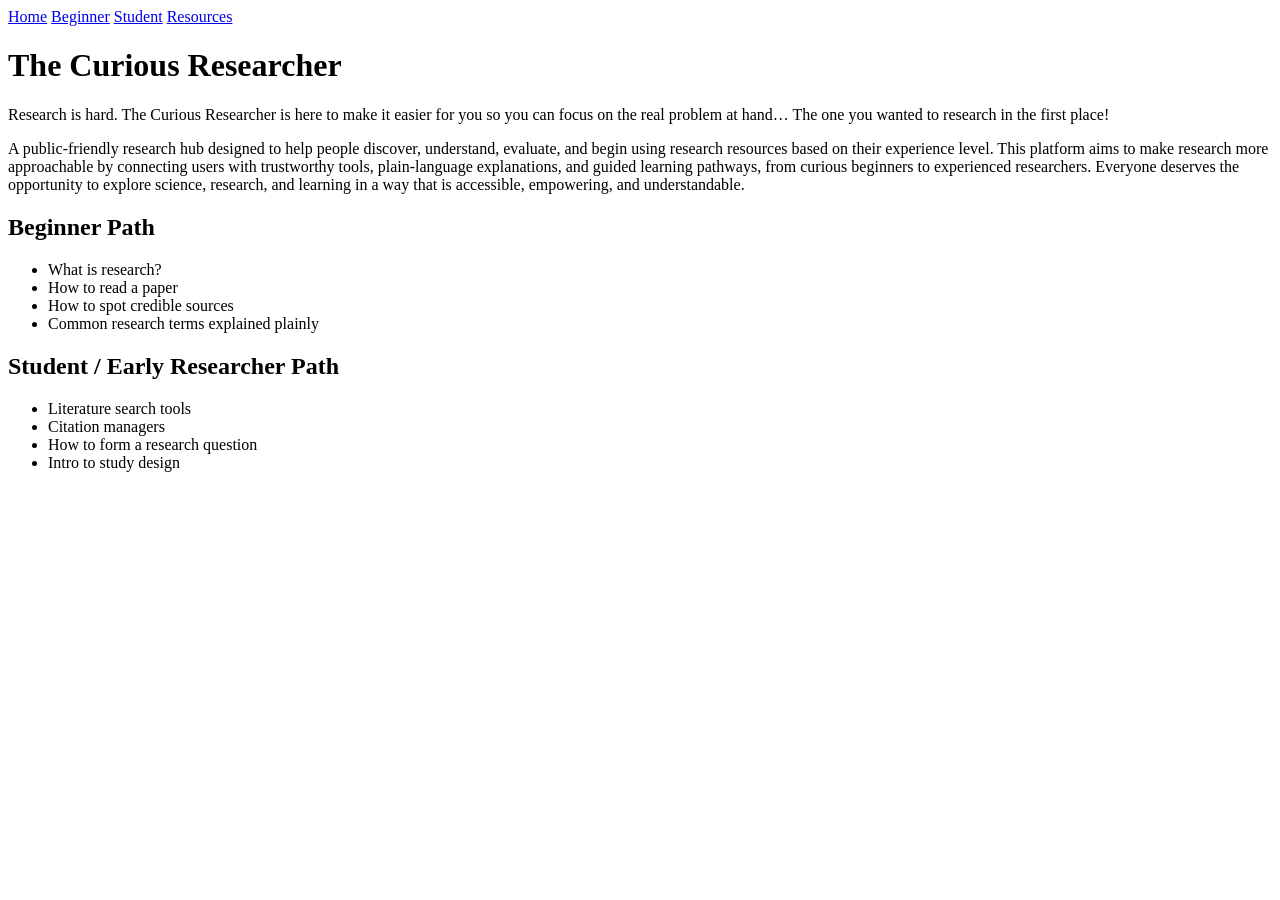
==== index.html @ f753f2ce "Create index.html Add homepage structure and introductory content" ====
<!DOCTYPE html>
<html lang="en">
<head>
    <meta charset="UTF-8">
    <meta name="viewport" content="width=device-width, initial-scale=1.0">
    <title>Research Starter Hub</title>
    <link rel="stylesheet" href="styles.css">
</head>
<body>
<nav>
    <a href="#">Home</a>
    <a href="#">Beginner</a>
    <a href="#">Student</a>
    <a href="#">Resources</a>
</nav>
    <header>
        <h1>The Curious Researcher</h1>
        <p>
          Research is hard. The Curious Researcher is here to make it easier for you so you can 
          focus on the real problem at hand… 
          The one you wanted to research in the first place!
        </p>
      <p>
        A public-friendly research hub designed to help people discover, understand, evaluate, and 
        begin using research resources based on their experience level. This platform aims to make research 
        more approachable by connecting users with trustworthy tools, plain-language explanations, and guided 
        learning pathways, from curious beginners to experienced researchers. Everyone deserves the 
        opportunity to explore science, research, and learning in a way that is 
        accessible, empowering, and understandable.
      </p>
    </header>

    <main>

        <section>
            <h2>Beginner Path</h2>

            <ul>
                <li>What is research?</li>
                <li>How to read a paper</li>
                <li>How to spot credible sources</li>
                <li>Common research terms explained plainly</li>
            </ul>
        </section>

        <section>
            <h2>Student / Early Researcher Path</h2>

            <ul>
                <li>Literature search tools</li>
                <li>Citation managers</li>
                <li>How to form a research question</li>
                <li>Intro to study design</li>
            </ul>
        </section>

    </main>

</body>
</html>
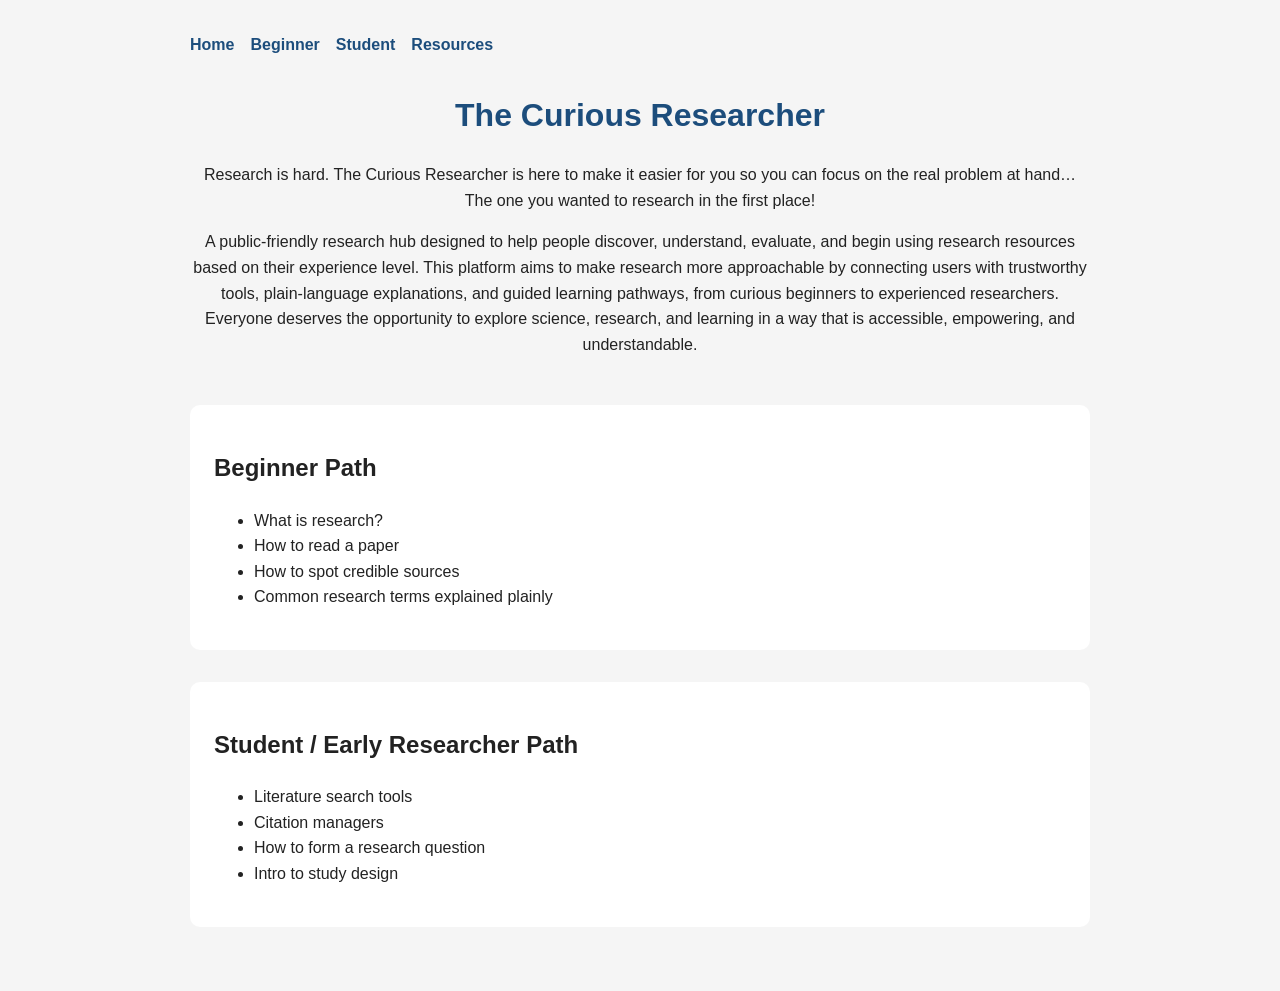
==== commit 9d103c8e: "Update index.html Add beginner page" ====
--- a/index.html
+++ b/index.html
@@ -9,7 +9,7 @@
 <body>
 <nav>
     <a href="#">Home</a>
-    <a href="#">Beginner</a>
+    <a href="beginner.html">Beginner</a>
     <a href="#">Student</a>
     <a href="#">Resources</a>
 </nav>
--- a/styles.css
+++ b/styles.css
@@ -0,0 +1,39 @@
+body {
+    font-family: Arial, sans-serif;
+    max-width: 900px;
+    margin: auto;
+    padding: 2rem;
+    line-height: 1.6;
+    background-color: #f5f5f5;
+    color: #222;
+}
+
+header {
+    text-align: center;
+    margin-bottom: 3rem;
+}
+
+section {
+    background: white;
+    padding: 1.5rem;
+    margin-bottom: 2rem;
+    border-radius: 10px;
+}
+
+h1 {
+    color: #1c4d7c;
+}
+
+/* ADD THIS BELOW */
+
+nav {
+    display: flex;
+    gap: 1rem;
+    margin-bottom: 2rem;
+}
+
+nav a {
+    text-decoration: none;
+    color: #1c4d7c;
+    font-weight: bold;
+}
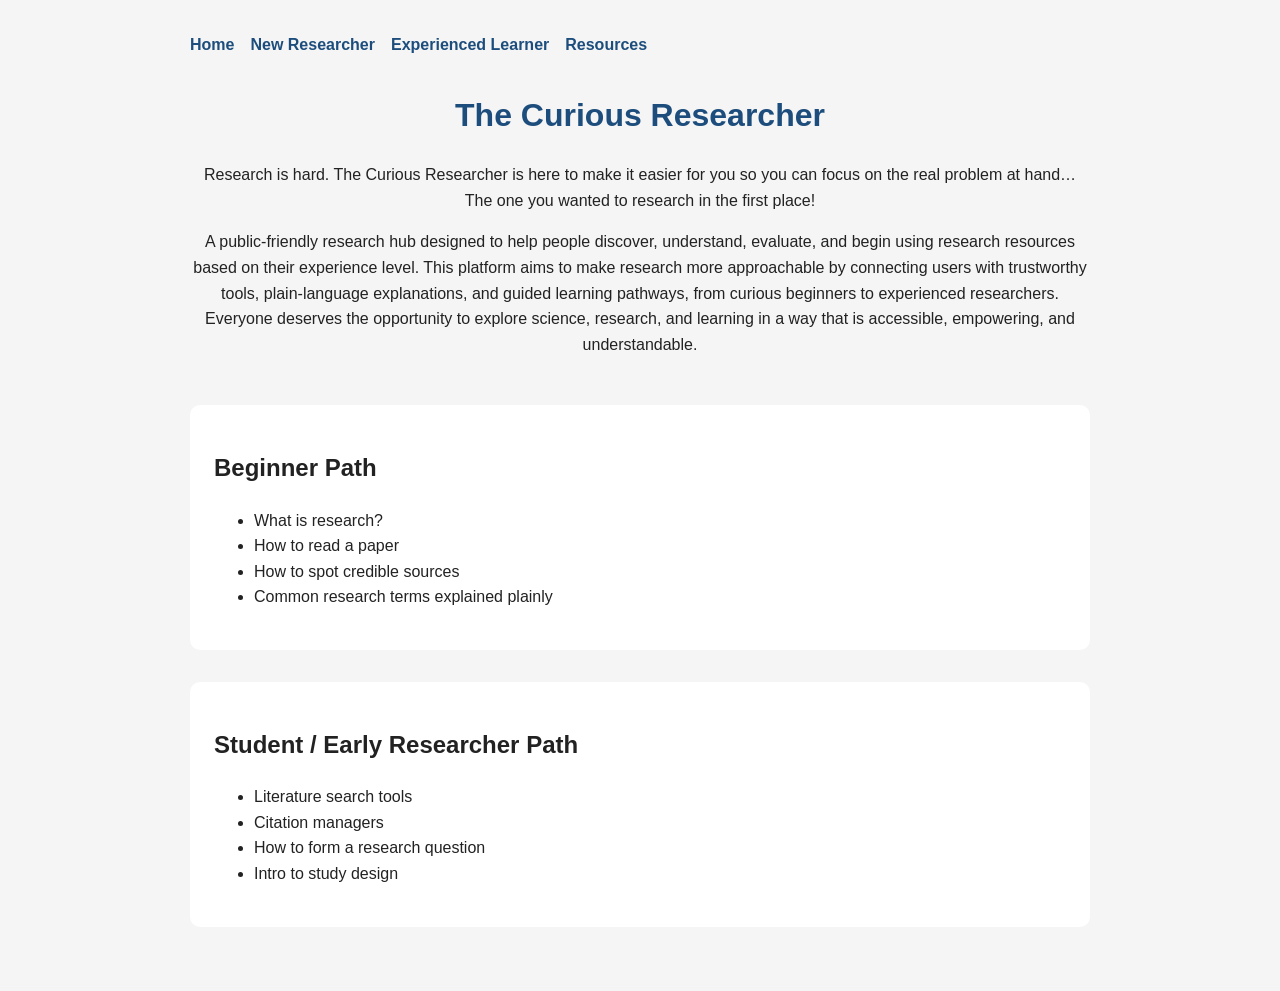
==== commit f4a1a2cd: "Update index.html Edit Navigation Menu" ====
--- a/index.html
+++ b/index.html
@@ -8,11 +8,12 @@
 </head>
 <body>
 <nav>
-    <a href="#">Home</a>
-    <a href="beginner.html">Beginner</a>
-    <a href="#">Student</a>
-    <a href="#">Resources</a>
+    <a href="index.html">Home</a>
+    <a href="beginner.html">New Researcher</a>
+    <a href="student.html">Experienced Learner</a>
+    <a href="resources.html">Resources</a>
 </nav>
+
     <header>
         <h1>The Curious Researcher</h1>
         <p>
